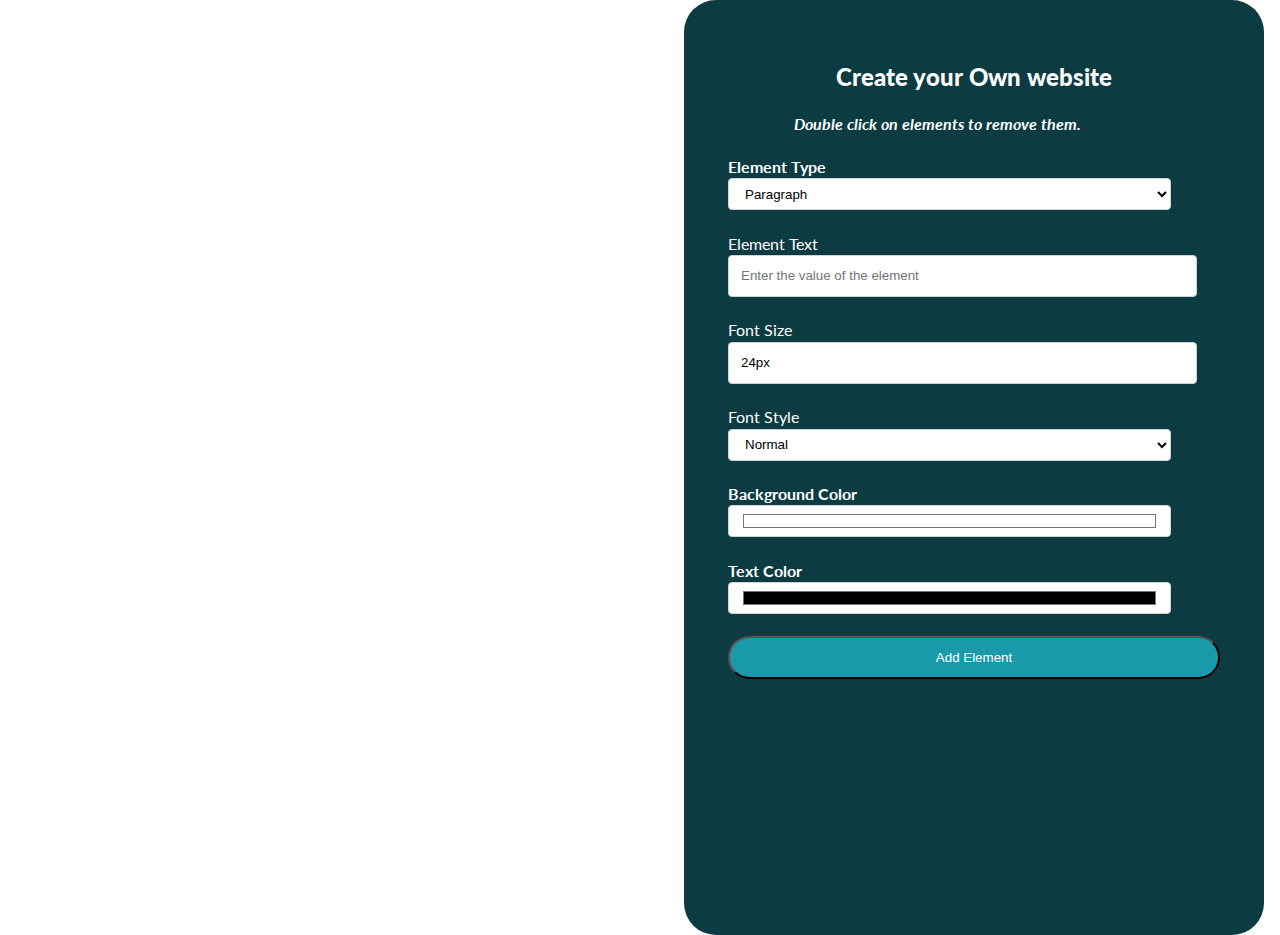
==== index.html @ d0214853 "ui+ obtain css" ====
<!DOCTYPE html>
<html>

<head>
	<link href="https://cdn.jsdelivr.net/npm/bootstrap@5.1.3/dist/css/bootstrap.min.css" rel="stylesheet"
		integrity="sha384-1BmE4kWBq78iYhFldvKuhfTAU6auU8tT94WrHftjDbrCEXSU1oBoqyl2QvZ6jIW3" crossorigin="anonymous">
	<title>
		Drag and Drop
	</title>
	<link href="index.css" rel="stylesheet">
</head>

<body>
	
<div style="display: flex; flex-direction: row-reverse;">
	<form id="form" action=# enctype="multipart/form-data"> 
		<h2 id="title">Create your Own website</h2> 
		  <p id="description" class="description"><i>Double click on elements to remove them.</i></p>
		<div class="input-headings">
		  <label for="type" id="role"><b> Element Type </b></label>
	  <select id="elementType" onchange="imageUpload()" class="form-inputs">
		<option value="p">Paragraph</option>
				  <option value="h1">H1</option>
				  <option value="h2">H2</option>
				  <option value="h3">H3</option>
				  <option value="h4">H4</option>
				  <option value="h5">H5</option>
				  <option value="h6">H6</option>
				  <option value="button">Button</option>
				  <option value="ol">Ordered List</option>
				  <option value="ul">Unordered List</option>
				  <option value="span">Span</option>
				  <option value="img">Image</option>
				  <option value="card">Cards</option>
				  <option value="textarea">Text Area</option>
				  <option value="navbar">Nav Bar</option>
				  <option value="footer">Footer</option>
		</select> 
	  <br>
	  <div id="basicTags">
		<label for="value" id="name-label"> Element Text</label>
		<input id="value" type="text" placeholder="Enter the value of the element" required class="form-inputs"> </input>
	  <br>
	  <label for="fontsize">Font Size</label>
		  <input id="fontsize" type="fontsize" value="24px" required class="form-inputs"></input>
	  <br>
	  <label for="fontstyle">Font Style</label>
	  <select type="fontStyle" id="fontStyle" class="form-inputs">
					<option value="normal">Normal</option>
					<option value="italic">Italic</option>
					<option value="bold">Bold</option>
					<option value="oblique">Oblique</option>
	  </select><br>                           
	  <label for="color"><b>Background Color</b></label>
	  <input id="Bgcolor" type="color" value="#FFFFFF" class="form-inputs">
	  <br>
	  <label for="color"><b>Text Color</b></label>
	  <input id="color" type="color" value="#000000" class="form-inputs"><br>
	</div>
		  <div id="imageupload">
		<label for="image"> Image Height</label>
		<input id="height" type="number" required class="form-inputs"> </input><br>
		  <label for="image"> Image Width</label>
		<input id="width" type="number" required class="form-inputs"> </input><br>
		<label for="image"> Image Upload</label>
		<input id="image" type="file" accept="image/*" required class="form-inputs" onchange="loadimage(event)"> </input>
	    <br>
	  </div>
	   <div id="cardupload">
		<label for="card">Title</label>
		<input id="cardtitle" type="text" required class="form-inputs"> </input><br>
		  <label for="card">Content</label>
		<input id="content" type="text" required class="form-inputs"> </input><br>
		<label for="card"> Image Upload</label>
		<input id="cardimage" type="file" accept="image/*" required class="form-inputs" onchange="loadCard(event)"> </input>
	  <br>
	  </div>
	  <div id="navbarupload">
		<label for="navbarelementno">Company Name</label>
		<input id="navbarelement1" type="text" required class="form-inputs"> </input><br>
		  <label for="navbarelementno">Page Ref:</label>
		<input id="navbarelement2" type="text" required class="form-inputs"> </input><br>
	  <label for="navbarelementno">Page Ref:</label>
		<input id="navbarelement3" type="text" required class="form-inputs"> </input><br>
	  <label for="navbarelementno">Page Ref:</label>
		<input id="navbarelement4" type="text" onchange="loadNavBar()" required class="form-inputs"> </input><br>
	  <br>
	  </div>
	  <div id="footerupload">
		<label for="footerText">Company Name</label>
		<input id="footerText" type="text" onchange="loadFooter()" required class="form-inputs"> </input><br>
	  </div>
	  <input id="submit" type="submit" value="Add Element" class="submit-button" onClick="addItem()">
		  </div>
	  </form>
		<br>
		<br>
		<ol id="userbody" style="text-align: center;">
		</ol>
</body>
<script src="index.js"></script>
<script src="https://cdn.jsdelivr.net/npm/bootstrap@5.1.3/dist/js/bootstrap.bundle.min.js"
	integrity="sha384-ka7Sk0Gln4gmtz2MlQnikT1wXgYsOg+OMhuP+IlRH9sENBO0LRn5q+8nbTov4+1p"
	crossorigin="anonymous"></script>

</html>
---- index.css ----
@import url('https://fonts.googleapis.com/css2?family=Lato:wght@300&display=swap');


body{
  font-family: 'Lato';
  line-height: 1.4;
  background-color: #FFFFFF;
  color: rgb(0, 0, 0);
  margin: auto;
}
Form{
  color: white;
  background: rgb(12, 60, 66);
  padding: 2.5rem;
  border-radius: 2rem;
  min-width: 500px;
  max-width: 500px;
  margin-right:1rem;
  margin-top: auto;
  margin-bottom: auto;
  height:95vh;
}

.submit-button{
  width: 100%;
  padding: 0.75rem;
  background: rgb(26, 153, 170);
  color: white;
  border-radius: 210px;
  cursor: pointer;
}
.submit-button:hover{
  background: rgb(14, 98, 81)
}
.input-headings{
  margin: 0 auto 1.25rem auto;
  padding: 0.25rem;
}

.form-inputs{
  display: block;
  width: 90%;
  height: 2rem;
  padding: 0.25rem 0.75rem;
  background-color: #fff;
  border: 1px solid #ced4da;
  border-radius: 0.25rem;
    
}
.textarea{
  border: 1px solid #ced4da;
  padding: .50rem .50rem;
  font-family: 'Lato';
  font-weight: 900;
}

.description{
  font-weight: bolder;
  color: #ffffff;
  margin-left: 70px 
}
#title{
  font-weight: 900;
  text-align: center;
  color: white;
}

#userbody{
  width: calc(100vw-600px);
  height: 100vh;
  overflow: hidden;
}

.Title {
  min-width: 500px;
  max-width: 500px;
  color: white;
  background-color: black;
  text-align: center;
  margin: 0px;
  padding-bottom: 20px;
  font-weight: bold;
}
#mydivheader {
  padding: 10px;
  cursor: move;
  z-index: 10;
  background-color: #2196f3;
  color: #fff;
}
.styleType {
  position: absolute;
  z-index: 9;
  text-align: center;
  cursor: move;
}

.styleHeader {
  padding: 10px;
  cursor: move;
  z-index: 10;
  background-color: #2196f3;
  color: #fff;
}


.btn{
    font-size: 25px;
}
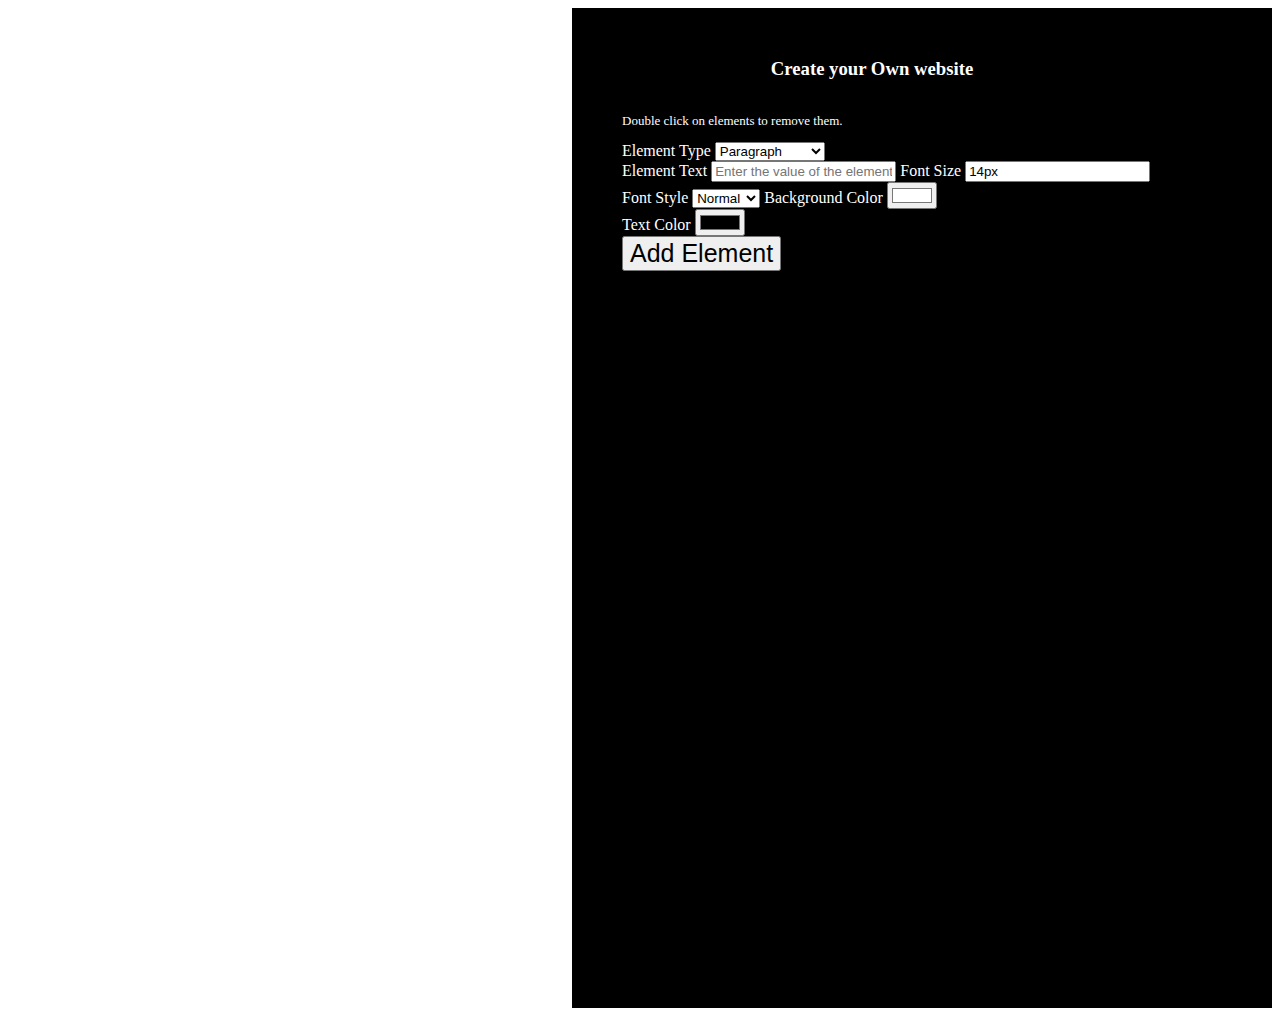
==== commit e41ab7fd: "fix : card delete" ====
--- a/index.html
+++ b/index.html
@@ -13,90 +13,94 @@
 <body>
 	
 <div style="display: flex; flex-direction: row-reverse;">
-	<form id="form" action=# enctype="multipart/form-data"> 
-		<h2 id="title">Create your Own website</h2> 
-		  <p id="description" class="description"><i>Double click on elements to remove them.</i></p>
-		<div class="input-headings">
-		  <label for="type" id="role"><b> Element Type </b></label>
-	  <select id="elementType" onchange="imageUpload()" class="form-inputs">
-		<option value="p">Paragraph</option>
-				  <option value="h1">H1</option>
-				  <option value="h2">H2</option>
-				  <option value="h3">H3</option>
-				  <option value="h4">H4</option>
-				  <option value="h5">H5</option>
-				  <option value="h6">H6</option>
-				  <option value="button">Button</option>
-				  <option value="ol">Ordered List</option>
-				  <option value="ul">Unordered List</option>
-				  <option value="span">Span</option>
-				  <option value="img">Image</option>
-				  <option value="card">Cards</option>
-				  <option value="textarea">Text Area</option>
-				  <option value="navbar">Nav Bar</option>
-				  <option value="footer">Footer</option>
-		</select> 
-	  <br>
-	  <div id="basicTags">
-		<label for="value" id="name-label"> Element Text</label>
-		<input id="value" type="text" placeholder="Enter the value of the element" required class="form-inputs"> </input>
-	  <br>
-	  <label for="fontsize">Font Size</label>
-		  <input id="fontsize" type="fontsize" value="24px" required class="form-inputs"></input>
-	  <br>
-	  <label for="fontstyle">Font Style</label>
-	  <select type="fontStyle" id="fontStyle" class="form-inputs">
-					<option value="normal">Normal</option>
-					<option value="italic">Italic</option>
-					<option value="bold">Bold</option>
-					<option value="oblique">Oblique</option>
-	  </select><br>                           
-	  <label for="color"><b>Background Color</b></label>
-	  <input id="Bgcolor" type="color" value="#FFFFFF" class="form-inputs">
-	  <br>
-	  <label for="color"><b>Text Color</b></label>
-	  <input id="color" type="color" value="#000000" class="form-inputs"><br>
-	</div>
-		  <div id="imageupload">
-		<label for="image"> Image Height</label>
-		<input id="height" type="number" required class="form-inputs"> </input><br>
-		  <label for="image"> Image Width</label>
-		<input id="width" type="number" required class="form-inputs"> </input><br>
-		<label for="image"> Image Upload</label>
-		<input id="image" type="file" accept="image/*" required class="form-inputs" onchange="loadimage(event)"> </input>
-	    <br>
-	  </div>
-	   <div id="cardupload">
-		<label for="card">Title</label>
-		<input id="cardtitle" type="text" required class="form-inputs"> </input><br>
-		  <label for="card">Content</label>
-		<input id="content" type="text" required class="form-inputs"> </input><br>
-		<label for="card"> Image Upload</label>
-		<input id="cardimage" type="file" accept="image/*" required class="form-inputs" onchange="loadCard(event)"> </input>
-	  <br>
-	  </div>
-	  <div id="navbarupload">
-		<label for="navbarelementno">Company Name</label>
-		<input id="navbarelement1" type="text" required class="form-inputs"> </input><br>
-		  <label for="navbarelementno">Page Ref:</label>
-		<input id="navbarelement2" type="text" required class="form-inputs"> </input><br>
-	  <label for="navbarelementno">Page Ref:</label>
-		<input id="navbarelement3" type="text" required class="form-inputs"> </input><br>
-	  <label for="navbarelementno">Page Ref:</label>
-		<input id="navbarelement4" type="text" onchange="loadNavBar()" required class="form-inputs"> </input><br>
-	  <br>
-	  </div>
-	  <div id="footerupload">
-		<label for="footerText">Company Name</label>
-		<input id="footerText" type="text" onchange="loadFooter()" required class="form-inputs"> </input><br>
-	  </div>
-	  <input id="submit" type="submit" value="Add Element" class="submit-button" onClick="addItem()">
-		  </div>
-	  </form>
+	<form id="form" action=# enctype="multipart/form-data" style="background-color: black; color: white; padding: 50px;">
+		<h3 class="Title">Create your Own website</h3>
+		<p style="text-align: left; font-size: small;">Double click on elements to remove them.</p>
+		<div class="mb-3">
+		  <label for="type" class="form-label">Element Type</label>
+		  <select id="elementType" onchange="imageUpload()">
+			<option value="p">Paragraph</option>
+			<option value="h1">H1</option>
+			<option value="h2">H2</option>
+			<option value="h3">H3</option>
+			<option value="h4">H4</option>
+			<option value="h5">H5</option>
+			<option value="h6">H6</option>
+			<option value="button">Button</option>
+			<option value="ol">Ordered List</option>
+			<option value="ul">Unordered List</option>
+			<option value="span">Span</option>
+			<option value="img">Image</option>
+			<option value="card">Cards</option>
+			<option value="textarea">Text Area</option>
+			<option value="navbar">Nav Bar</option>
+			<option value="footer">Footer</option>
+		</select>
+		</div>
+		<div class="mb-3" id="basicTags">
+		  <label for="value" class="form-label">Element Text</label>
+		  <input type="text" id="value" class="form-control" placeholder="Enter the value of the element" />
+		  <label for="fontsize">Font Size</label>
+		  <input type="fontsize" id="fontsize" value="14px"><br>
+		  <label for="fontStyle">Font Style</label>
+		  <select type="fontStyle" id="fontStyle">
+			  <option value="normal">Normal</option>
+			  <option value="italic">Italic</option>
+			  <option value="bold">Bold</option>
+			  <option value="oblique">Oblique</option>
+		  </select>
+		  <label for="color">Background Color</label>
+		  <input type="color" id="Bgcolor" value="#FFFFFF"><br>
+		  <label for="color">Text Color</label>
+		  <input type="color" id="color" value="#000000"><br>
+		</div>
+
+			<div class="mb-3 form-check" id="imageupload">
+				<label for="image">Image Height</label>
+				<input type="number" class="mb-3" id="height"> <br>
+				<label for="image">Image Width</label>
+				<input type="number" class="mb-3" id="width"> <br>
+				<label for="image">Image Upload</label>
+				<div class="input-group mb-3">
+					<input type="file" class="form-control mb-3" id="image" accept="image/*"
+						onchange="loadimage(event)">
+				</div>
+			</div>
+
+			<div class="mb-3 form-check" id="cardupload">
+				<label for="card">Title</label>
+				<input type="text" class="mb-3" id="title"> <br>
+				<label for="card">Content</label>
+				<input type="text" class="mb-3" id="content"> <br>
+				<label for="card">Image Upload</label>
+				<div class="input-group mb-3">
+					<input type="file" class="form-control mb-3" id="cardimage" accept="image/*"
+						onchange="loadCard(event)">
+				</div>
+			</div>
+
+			<div class="mb-3 form-check" id="navbarupload">
+				<label for="navbarelementno">Company Name: </label>
+				<input type="text" class="mb-3" id="navbarelement1"> <br>
+				<label for="navbarelementno">Page Ref: </label>
+				<input type="text" class="mb-3" id="navbarelement2"> <br>
+				<label for="navbarelementno">Page Ref: </label>
+				<input type="text" class="mb-3" id="navbarelement3"> <br>
+				<label for="navbarelementno">Page Ref: </label>
+				<input type="text" class="mb-3" id="navbarelement4" onchange="loadNavBar()"> <br>
+			</div>
+
+			<div class="mb-3 form-check" id="footerupload">
+				<label for="footerText">Company Name: </label>
+				<input type="text" class="mb-3" id="footerText" onchange="loadFooter()"> <br>
+			</div>
+			<button type="submit" onClick="addItem()" class="btn btn-primary">Add Element</button>
+		</form>
 		<br>
 		<br>
 		<ol id="userbody" style="text-align: center;">
 		</ol>
+</div>
 </body>
 <script src="index.js"></script>
 <script src="https://cdn.jsdelivr.net/npm/bootstrap@5.1.3/dist/js/bootstrap.bundle.min.js"
--- a/index.css
+++ b/index.css
@@ -1,76 +1,17 @@
-@import url('https://fonts.googleapis.com/css2?family=Lato:wght@300&display=swap');
-
-
-body{
-  font-family: 'Lato';
-  line-height: 1.4;
-  background-color: #FFFFFF;
-  color: rgb(0, 0, 0);
-  margin: auto;
+#form {
+  min-width: 600px;
+  max-width: 600px;
+  height: 100vh;
+  margin: 0px;
+  background-color: black; 
+  color: white;
+  padding: 40px;
 }
-Form{
-  color: white;
-  background: rgb(12, 60, 66);
-  padding: 2.5rem;
-  border-radius: 2rem;
-  min-width: 500px;
-  max-width: 500px;
-  margin-right:1rem;
-  margin-top: auto;
-  margin-bottom: auto;
-  height:95vh;
+#userbody{
+  width: calc(100vw - 600px);
+  height: 100vh;
+  overflow: hidden visible;
 }
-
-.submit-button{
-  width: 100%;
-  padding: 0.75rem;
-  background: rgb(26, 153, 170);
-  color: white;
-  border-radius: 210px;
-  cursor: pointer;
-}
-.submit-button:hover{
-  background: rgb(14, 98, 81)
-}
-.input-headings{
-  margin: 0 auto 1.25rem auto;
-  padding: 0.25rem;
-}
-
-.form-inputs{
-  display: block;
-  width: 90%;
-  height: 2rem;
-  padding: 0.25rem 0.75rem;
-  background-color: #fff;
-  border: 1px solid #ced4da;
-  border-radius: 0.25rem;
-    
-}
-.textarea{
-  border: 1px solid #ced4da;
-  padding: .50rem .50rem;
-  font-family: 'Lato';
-  font-weight: 900;
-}
-
-.description{
-  font-weight: bolder;
-  color: #ffffff;
-  margin-left: 70px 
-}
-#title{
-  font-weight: 900;
-  text-align: center;
-  color: white;
-}
-
-#userbody{
-  width: calc(100vw-600px);
-  height: 100vh;
-  overflow: hidden;
-}
-
 .Title {
   min-width: 500px;
   max-width: 500px;
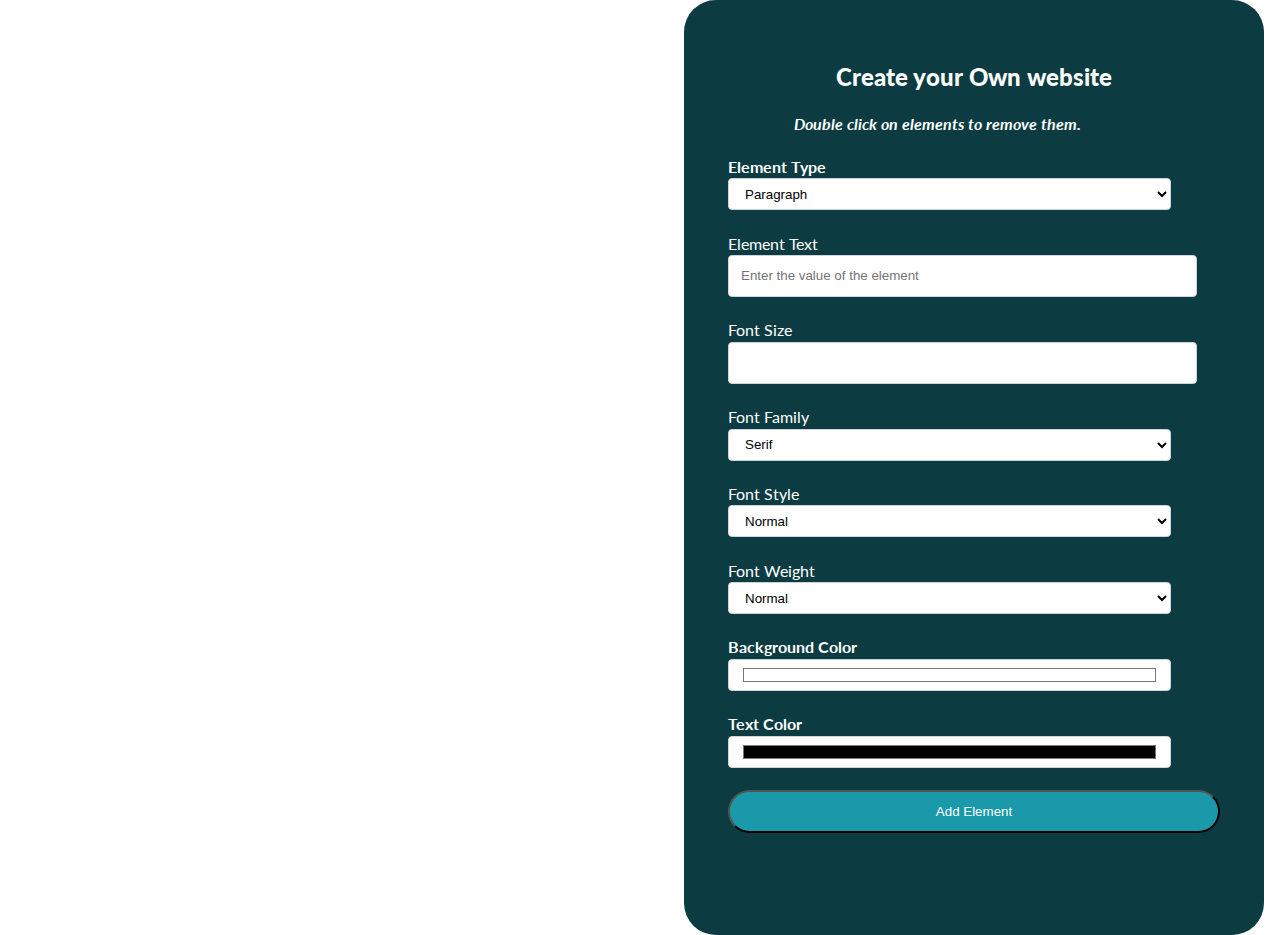
==== commit 285f43b7: "font features + css" ====
--- a/index.html
+++ b/index.html
@@ -13,98 +13,108 @@
 <body>
 	
 <div style="display: flex; flex-direction: row-reverse;">
-	<form id="form" action=# enctype="multipart/form-data" style="background-color: black; color: white; padding: 50px;">
-		<h3 class="Title">Create your Own website</h3>
-		<p style="text-align: left; font-size: small;">Double click on elements to remove them.</p>
-		<div class="mb-3">
-		  <label for="type" class="form-label">Element Type</label>
-		  <select id="elementType" onchange="imageUpload()">
-			<option value="p">Paragraph</option>
-			<option value="h1">H1</option>
-			<option value="h2">H2</option>
-			<option value="h3">H3</option>
-			<option value="h4">H4</option>
-			<option value="h5">H5</option>
-			<option value="h6">H6</option>
-			<option value="button">Button</option>
-			<option value="ol">Ordered List</option>
-			<option value="ul">Unordered List</option>
-			<option value="span">Span</option>
-			<option value="img">Image</option>
-			<option value="card">Cards</option>
-			<option value="textarea">Text Area</option>
-			<option value="navbar">Nav Bar</option>
-			<option value="footer">Footer</option>
-		</select>
-		</div>
-		<div class="mb-3" id="basicTags">
-		  <label for="value" class="form-label">Element Text</label>
-		  <input type="text" id="value" class="form-control" placeholder="Enter the value of the element" />
-		  <label for="fontsize">Font Size</label>
-		  <input type="fontsize" id="fontsize" value="14px"><br>
-		  <label for="fontStyle">Font Style</label>
-		  <select type="fontStyle" id="fontStyle">
-			  <option value="normal">Normal</option>
-			  <option value="italic">Italic</option>
-			  <option value="bold">Bold</option>
-			  <option value="oblique">Oblique</option>
-		  </select>
-		  <label for="color">Background Color</label>
-		  <input type="color" id="Bgcolor" value="#FFFFFF"><br>
-		  <label for="color">Text Color</label>
-		  <input type="color" id="color" value="#000000"><br>
-		</div>
-
-			<div class="mb-3 form-check" id="imageupload">
-				<label for="image">Image Height</label>
-				<input type="number" class="mb-3" id="height"> <br>
-				<label for="image">Image Width</label>
-				<input type="number" class="mb-3" id="width"> <br>
-				<label for="image">Image Upload</label>
-				<div class="input-group mb-3">
-					<input type="file" class="form-control mb-3" id="image" accept="image/*"
-						onchange="loadimage(event)">
-				</div>
-			</div>
-
-			<div class="mb-3 form-check" id="cardupload">
-				<label for="card">Title</label>
-				<input type="text" class="mb-3" id="title"> <br>
-				<label for="card">Content</label>
-				<input type="text" class="mb-3" id="content"> <br>
-				<label for="card">Image Upload</label>
-				<div class="input-group mb-3">
-					<input type="file" class="form-control mb-3" id="cardimage" accept="image/*"
-						onchange="loadCard(event)">
-				</div>
-			</div>
-
-			<div class="mb-3 form-check" id="navbarupload">
-				<label for="navbarelementno">Company Name: </label>
-				<input type="text" class="mb-3" id="navbarelement1"> <br>
-				<label for="navbarelementno">Page Ref: </label>
-				<input type="text" class="mb-3" id="navbarelement2"> <br>
-				<label for="navbarelementno">Page Ref: </label>
-				<input type="text" class="mb-3" id="navbarelement3"> <br>
-				<label for="navbarelementno">Page Ref: </label>
-				<input type="text" class="mb-3" id="navbarelement4" onchange="loadNavBar()"> <br>
-			</div>
-
-			<div class="mb-3 form-check" id="footerupload">
-				<label for="footerText">Company Name: </label>
-				<input type="text" class="mb-3" id="footerText" onchange="loadFooter()"> <br>
-			</div>
-			<button type="submit" onClick="addItem()" class="btn btn-primary">Add Element</button>
-		</form>
+	<form id="form" action=# enctype="multipart/form-data"> 
+		<h2 id="title">Create your Own website</h2> 
+		  <p id="description" class="description"><i>Double click on elements to remove them.</i></p>
+		<div class="input-headings">
+		  <label for="type" id="role"><b> Element Type </b></label>
+	  <select id="elementType" onchange="imageUpload()" class="form-inputs">
+		<option value="p">Paragraph</option>
+				  <option value="h1">H1</option>
+				  <option value="h2">H2</option>
+				  <option value="h3">H3</option>
+				  <option value="h4">H4</option>
+				  <option value="h5">H5</option>
+				  <option value="h6">H6</option>
+				  <option value="button">Button</option>
+				  <option value="ol">Ordered List</option>
+				  <option value="ul">Unordered List</option>
+				  <option value="span">Span</option>
+				  <option value="img">Image</option>
+				  <option value="card">Cards</option>
+				  <option value="textarea">Text Area</option>
+				  <option value="navbar">Nav Bar</option>
+				  <option value="footer">Footer</option>
+		</select> 
+	  <br>
+	  <div id="basicTags">
+		<label for="value" id="name-label"> Element Text</label>
+		<input id="value" type="text" placeholder="Enter the value of the element" class="form-inputs"> </input>
+	  <br>
+	  <label for="fontsize">Font Size</label>
+		  <input id="fontsize" type="fontsize" class="form-inputs"></input>
+	  <br>
+	  <label for="fontfamily">Font Family</label>
+	  <select type="fontFamily" id="fontFamily" class="form-inputs">
+					<option value="serif">Serif</option>
+					<option value="sans-serif">Sans-Serif</option>
+					<option value="monospace">Monospace</option>
+					<option value="curvy">Curvy</option>
+					<option value="fantasy">Fantasy</option>
+	  </select><br>    
+	  <label for="fontstyle">Font Style</label>
+	  <select type="fontStyle" id="fontStyle" class="form-inputs">
+					<option value="normal">Normal</option>
+					<option value="italic">Italic</option>
+					<option value="oblique">Oblique</option>
+	  </select><br>    
+	  <label for="fontweight">Font Weight</label>
+	  <select type="fontWeight" id="fontWeight" class="form-inputs">
+					<option value="normal">Normal</option>
+					<option value="bold">Bold</option>
+					<option value="lighter">Lighter</option>
+					<option value="bolder">Bolder</option>
+	  </select><br>                         
+	  <label for="color"><b>Background Color</b></label>
+	  <input id="Bgcolor" type="color" value="#FFFFFF" class="form-inputs">
+	  <br>
+	  <label for="color"><b>Text Color</b></label>
+	  <input id="color" type="color" value="#000000" class="form-inputs"><br>
+	</div>
+		  <div id="imageupload">
+		<label for="image"> Image Height</label>
+		<input id="height" type="number" class="form-inputs"> </input><br>
+		  <label for="image"> Image Width</label>
+		<input id="width" type="number" class="form-inputs"> </input><br>
+		<label for="image"> Image Upload</label>
+		<input id="image" type="file" accept="image/*" class="form-inputs" onchange="loadimage(event)"> </input>
+	    <br>
+	  </div>
+	   <div id="cardupload">
+		<label for="card">Title</label>
+		<input id="cardtitle" type="text" class="form-inputs"> </input><br>
+		  <label for="card">Content</label>
+		<input id="content" type="text" class="form-inputs"> </input><br>
+		<label for="card"> Image Upload</label>
+		<input id="cardimage" type="file" accept="image/*" class="form-inputs" onchange="loadCard(event)"> </input>
+	  <br>
+	  </div>
+	  <div id="navbarupload">
+		<label for="navbarelementno">Company Name</label>
+		<input id="navbarelement1" type="text" class="form-inputs"> </input><br>
+		  <label for="navbarelementno">Page Ref:</label>
+		<input id="navbarelement2" type="text" class="form-inputs"> </input><br>
+	  <label for="navbarelementno">Page Ref:</label>
+		<input id="navbarelement3" type="text" class="form-inputs"> </input><br>
+	  <label for="navbarelementno">Page Ref:</label>
+		<input id="navbarelement4" type="text" onchange="loadNavBar()" class="form-inputs"> </input><br>
+	  <br>
+	  </div>
+	  <div id="footerupload">
+		<label for="footerText">Company Name</label>
+		<input id="footerText" type="text" onchange="loadFooter()" class="form-inputs"> </input><br>
+	  </div>
+	  <input id="submit" type="submit" value="Add Element" class="submit-button" onClick="addItem()">
+		  </div>
+	  </form>
 		<br>
 		<br>
 		<ol id="userbody" style="text-align: center;">
 		</ol>
-</div>
 </body>
+<script src="//ajax.googleapis.com/ajax/libs/jquery/1.11.0/jquery.min.js"></script>
 <script src="index.js"></script>
 <script src="https://cdn.jsdelivr.net/npm/bootstrap@5.1.3/dist/js/bootstrap.bundle.min.js"
 	integrity="sha384-ka7Sk0Gln4gmtz2MlQnikT1wXgYsOg+OMhuP+IlRH9sENBO0LRn5q+8nbTov4+1p"
 	crossorigin="anonymous"></script>
-
 </html>--- a/index.css
+++ b/index.css
@@ -1,17 +1,77 @@
-#form {
-  min-width: 600px;
-  max-width: 600px;
+@import url('https://fonts.googleapis.com/css2?family=Lato:wght@300&display=swap');
+
+
+body{
+  font-family: 'Lato';
+  line-height: 1.4;
+  background-color: #FFFFFF;
+  color: rgb(0, 0, 0);
+  margin: auto;
+}
+Form{
+  color: white;
+  background: rgb(12, 60, 66);
+  padding: 2.5rem;
+  border-radius: 2rem;
+  min-width: 500px;
+  max-width: 500px;
+  margin-right:1rem;
+  margin-top: auto;
+  margin-bottom: auto;
+  min-height:95vh;
+  max-height: fit-content;
+}
+
+.submit-button{
+  width: 100%;
+  padding: 0.75rem;
+  background: rgb(26, 153, 170);
+  color: white;
+  border-radius: 210px;
+  cursor: pointer;
+}
+.submit-button:hover{
+  background: rgb(14, 98, 81)
+}
+.input-headings{
+  margin: 0 auto 1.25rem auto;
+  padding: 0.25rem;
+}
+
+.form-inputs{
+  display: block;
+  width: 90%;
+  height: 2rem;
+  padding: 0.25rem 0.75rem;
+  background-color: #fff;
+  border: 1px solid #ced4da;
+  border-radius: 0.25rem;
+    
+}
+.textarea{
+  border: 1px solid #ced4da;
+  padding: .50rem .50rem;
+  font-family: 'Lato';
+  font-weight: 900;
+}
+
+.description{
+  font-weight: bolder;
+  color: #ffffff;
+  margin-left: 70px 
+}
+#title{
+  font-weight: 900;
+  text-align: center;
+  color: white;
+}
+
+#userbody{
+  width: calc(100vw-600px);
   height: 100vh;
-  margin: 0px;
-  background-color: black; 
-  color: white;
-  padding: 40px;
+  overflow: hidden;
 }
-#userbody{
-  width: calc(100vw - 600px);
-  height: 100vh;
-  overflow: hidden visible;
-}
+
 .Title {
   min-width: 500px;
   max-width: 500px;
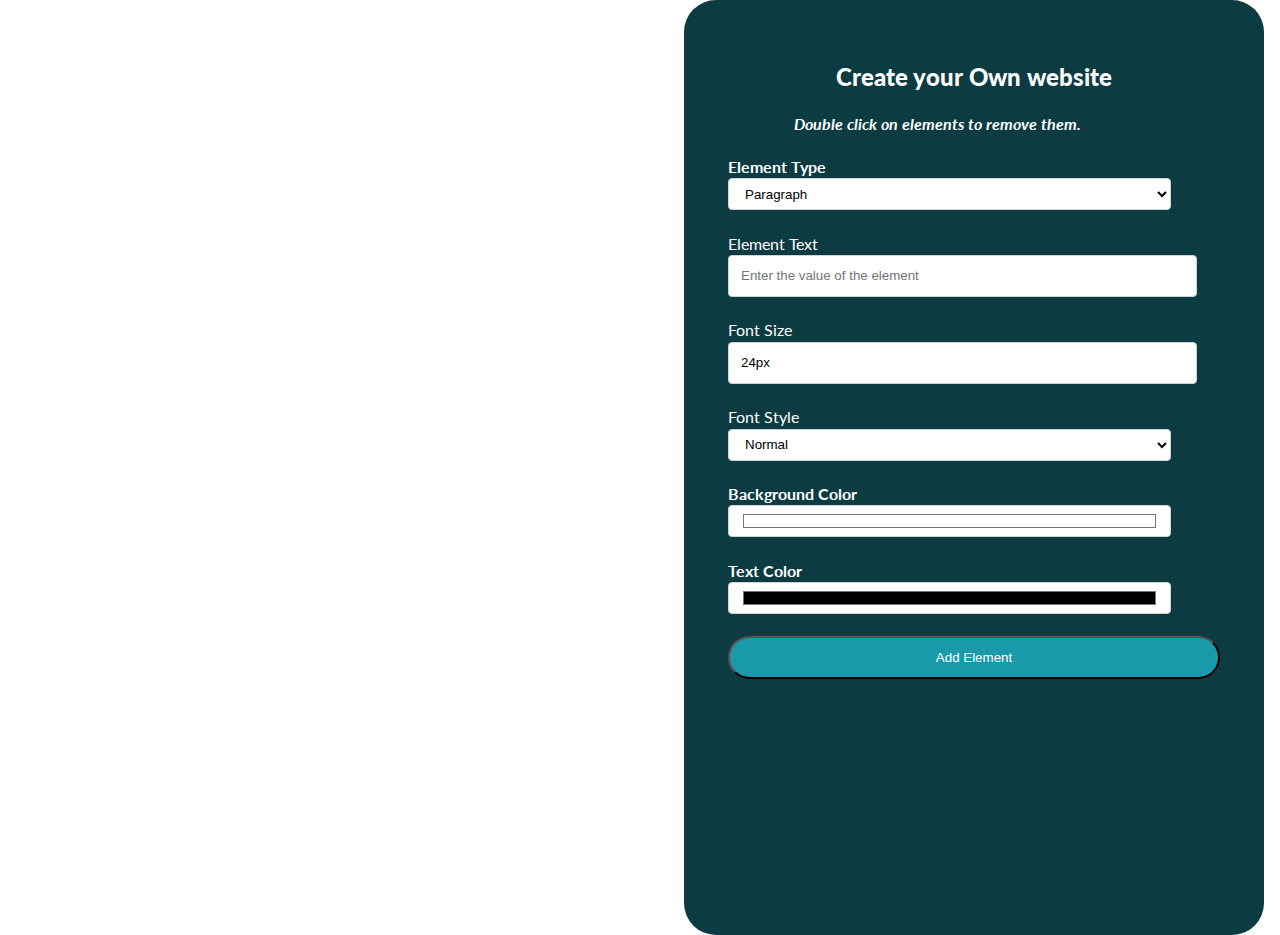
==== commit ef9b2bdc: "feat:seleted element gets highlighted feat:annimations" ====
--- a/index.html
+++ b/index.html
@@ -11,110 +11,103 @@
 </head>
 
 <body>
-	
-<div style="display: flex; flex-direction: row-reverse;">
-	<form id="form" action=# enctype="multipart/form-data"> 
-		<h2 id="title">Create your Own website</h2> 
-		  <p id="description" class="description"><i>Double click on elements to remove them.</i></p>
-		<div class="input-headings">
-		  <label for="type" id="role"><b> Element Type </b></label>
-	  <select id="elementType" onchange="imageUpload()" class="form-inputs">
-		<option value="p">Paragraph</option>
-				  <option value="h1">H1</option>
-				  <option value="h2">H2</option>
-				  <option value="h3">H3</option>
-				  <option value="h4">H4</option>
-				  <option value="h5">H5</option>
-				  <option value="h6">H6</option>
-				  <option value="button">Button</option>
-				  <option value="ol">Ordered List</option>
-				  <option value="ul">Unordered List</option>
-				  <option value="span">Span</option>
-				  <option value="img">Image</option>
-				  <option value="card">Cards</option>
-				  <option value="textarea">Text Area</option>
-				  <option value="navbar">Nav Bar</option>
-				  <option value="footer">Footer</option>
-		</select> 
-	  <br>
-	  <div id="basicTags">
-		<label for="value" id="name-label"> Element Text</label>
-		<input id="value" type="text" placeholder="Enter the value of the element" class="form-inputs"> </input>
-	  <br>
-	  <label for="fontsize">Font Size</label>
-		  <input id="fontsize" type="fontsize" class="form-inputs"></input>
-	  <br>
-	  <label for="fontfamily">Font Family</label>
-	  <select type="fontFamily" id="fontFamily" class="form-inputs">
-					<option value="serif">Serif</option>
-					<option value="sans-serif">Sans-Serif</option>
-					<option value="monospace">Monospace</option>
-					<option value="curvy">Curvy</option>
-					<option value="fantasy">Fantasy</option>
-	  </select><br>    
-	  <label for="fontstyle">Font Style</label>
-	  <select type="fontStyle" id="fontStyle" class="form-inputs">
-					<option value="normal">Normal</option>
-					<option value="italic">Italic</option>
-					<option value="oblique">Oblique</option>
-	  </select><br>    
-	  <label for="fontweight">Font Weight</label>
-	  <select type="fontWeight" id="fontWeight" class="form-inputs">
-					<option value="normal">Normal</option>
-					<option value="bold">Bold</option>
-					<option value="lighter">Lighter</option>
-					<option value="bolder">Bolder</option>
-	  </select><br>                         
-	  <label for="color"><b>Background Color</b></label>
-	  <input id="Bgcolor" type="color" value="#FFFFFF" class="form-inputs">
-	  <br>
-	  <label for="color"><b>Text Color</b></label>
-	  <input id="color" type="color" value="#000000" class="form-inputs"><br>
-	</div>
-		  <div id="imageupload">
-		<label for="image"> Image Height</label>
-		<input id="height" type="number" class="form-inputs"> </input><br>
-		  <label for="image"> Image Width</label>
-		<input id="width" type="number" class="form-inputs"> </input><br>
-		<label for="image"> Image Upload</label>
-		<input id="image" type="file" accept="image/*" class="form-inputs" onchange="loadimage(event)"> </input>
-	    <br>
-	  </div>
-	   <div id="cardupload">
-		<label for="card">Title</label>
-		<input id="cardtitle" type="text" class="form-inputs"> </input><br>
-		  <label for="card">Content</label>
-		<input id="content" type="text" class="form-inputs"> </input><br>
-		<label for="card"> Image Upload</label>
-		<input id="cardimage" type="file" accept="image/*" class="form-inputs" onchange="loadCard(event)"> </input>
-	  <br>
-	  </div>
-	  <div id="navbarupload">
-		<label for="navbarelementno">Company Name</label>
-		<input id="navbarelement1" type="text" class="form-inputs"> </input><br>
-		  <label for="navbarelementno">Page Ref:</label>
-		<input id="navbarelement2" type="text" class="form-inputs"> </input><br>
-	  <label for="navbarelementno">Page Ref:</label>
-		<input id="navbarelement3" type="text" class="form-inputs"> </input><br>
-	  <label for="navbarelementno">Page Ref:</label>
-		<input id="navbarelement4" type="text" onchange="loadNavBar()" class="form-inputs"> </input><br>
-	  <br>
-	  </div>
-	  <div id="footerupload">
-		<label for="footerText">Company Name</label>
-		<input id="footerText" type="text" onchange="loadFooter()" class="form-inputs"> </input><br>
-	  </div>
-	  <input id="submit" type="submit" value="Add Element" class="submit-button" onClick="addItem()">
-		  </div>
-	  </form>
+
+	<div style="display: flex; flex-direction: row-reverse;">
+		<form id="form" action=# enctype="multipart/form-data">
+			<h2 id="title">Create your Own website</h2>
+			<p id="description" class="description"><i>Double click on elements to remove them.</i></p>
+			<div class="input-headings">
+				<label for="type" id="role"><b> Element Type </b></label>
+				<select id="elementType" onchange="imageUpload()" class="form-inputs">
+					<option value="p">Paragraph</option>
+					<option value="h1">H1</option>
+					<option value="h2">H2</option>
+					<option value="h3">H3</option>
+					<option value="h4">H4</option>
+					<option value="h5">H5</option>
+					<option value="h6">H6</option>
+					<option value="button">Button</option>
+					<option value="ol">Ordered List</option>
+					<option value="ul">Unordered List</option>
+					<option value="span">Span</option>
+					<option value="img">Image</option>
+					<option value="card">Cards</option>
+					<option value="textarea">Text Area</option>
+					<option value="navbar">Nav Bar</option>
+					<option value="footer">Footer</option>
+				</select>
+				<br>
+				<div id="basicTags">
+					<label for="value" id="name-label"> Element Text</label>
+					<input id="value" type="text" placeholder="Enter the value of the element" required
+						class="form-inputs"> </input>
+					<br>
+					<label for="fontsize">Font Size</label>
+					<input id="fontsize" type="fontsize" value="24px" required class="form-inputs"></input>
+					<br>
+					<label for="fontstyle">Font Style</label>
+					<select type="fontStyle" id="fontStyle" class="form-inputs">
+						<option value="normal">Normal</option>
+						<option value="italic">Italic</option>
+						<option value="bold">Bold</option>
+						<option value="oblique">Oblique</option>
+					</select><br>
+					<label for="color"><b>Background Color</b></label>
+					<input id="Bgcolor" type="color" value="#FFFFFF" class="form-inputs">
+					<br>
+					<label for="color"><b>Text Color</b></label>
+					<input id="color" type="color" value="#000000" class="form-inputs"><br>
+				</div>
+				<div id="imageupload">
+					<label for="image"> Image Height</label>
+					<input id="height" type="number" required class="form-inputs"> </input><br>
+					<label for="image"> Image Width</label>
+					<input id="width" type="number" required class="form-inputs"> </input><br>
+					<label for="image"> Image Upload</label>
+					<input id="image" type="file" accept="image/*" required class="form-inputs"
+						onchange="loadimage(event)"> </input>
+					<br>
+				</div>
+				<div id="cardupload">
+					<label for="card">Title</label>
+					<input id="cardtitle" type="text" required class="form-inputs"> </input><br>
+					<label for="card">Content</label>
+					<input id="content" type="text" required class="form-inputs"> </input><br>
+					<label for="color"><b>Text Color</b></label>
+					<input id="color" type="color" value="#000000" class="form-inputs"><br>
+					<label for="card"> Image Upload</label>
+					<input id="cardimage" type="file" accept="image/*" required class="form-inputs"
+						onchange="loadCard(event)"> </input>
+					<br>
+				</div>
+				<div id="navbarupload">
+					<label for="navbarelementno">Company Name</label>
+					<input id="navbarelement1" type="text" required class="form-inputs"> </input><br>
+					<label for="navbarelementno">Page Ref:</label>
+					<input id="navbarelement2" type="text" required class="form-inputs"> </input><br>
+					<label for="navbarelementno">Page Ref:</label>
+					<input id="navbarelement3" type="text" required class="form-inputs"> </input><br>
+					<label for="navbarelementno">Page Ref:</label>
+					<input id="navbarelement4" type="text" onchange="loadNavBar()" required class="form-inputs">
+					</input><br>
+					<br>
+				</div>
+				<div id="footerupload">
+					<label for="footerText">Company Name</label>
+					<input id="footerText" type="text" onchange="loadFooter()" required class="form-inputs">
+					</input><br>
+				</div>
+				<input id="submit" type="submit" value="Add Element" class="submit-button" onClick="addItem()">
+			</div>
+		</form>
 		<br>
 		<br>
 		<ol id="userbody" style="text-align: center;">
 		</ol>
 </body>
-<script src="//ajax.googleapis.com/ajax/libs/jquery/1.11.0/jquery.min.js"></script>
 <script src="index.js"></script>
 <script src="https://cdn.jsdelivr.net/npm/bootstrap@5.1.3/dist/js/bootstrap.bundle.min.js"
 	integrity="sha384-ka7Sk0Gln4gmtz2MlQnikT1wXgYsOg+OMhuP+IlRH9sENBO0LRn5q+8nbTov4+1p"
 	crossorigin="anonymous"></script>
+
 </html>--- a/index.css
+++ b/index.css
@@ -18,8 +18,7 @@
   margin-right:1rem;
   margin-top: auto;
   margin-bottom: auto;
-  min-height:95vh;
-  max-height: fit-content;
+  height:95vh;
 }
 
 .submit-button{
@@ -105,7 +104,25 @@
 }
 
 
-.btn{
-    font-size: 25px;
+
+.btn {
+  font-size: 24px;
+  cursor: pointer;
+  box-shadow: 0 4px #999;
 }
 
+.btn:hover {background-color: #3e8e41}
+
+.btn:active {
+  background-color: #3e8e41;
+  box-shadow: 0 5px #666;
+  transform: translateY(2px);
+}
+
+.card-img-top:hover{
+  width: 17rem;
+}
+
+.nav{
+  background-color: rgb(241, 241, 241);
+}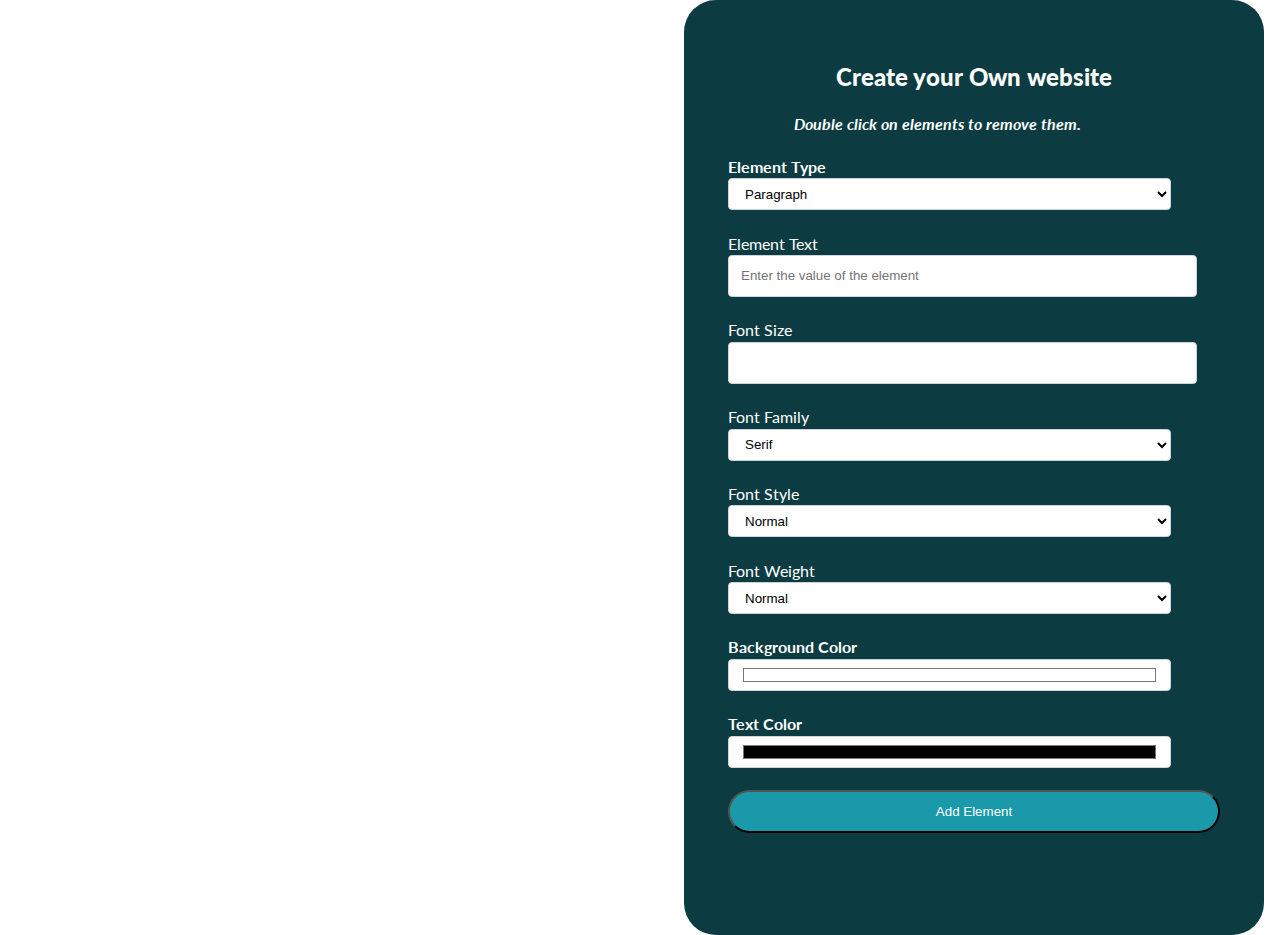
==== commit ec20d1be: "merged simmis work as well as mine" ====
--- a/index.html
+++ b/index.html
@@ -11,103 +11,110 @@
 </head>
 
 <body>
-
-	<div style="display: flex; flex-direction: row-reverse;">
-		<form id="form" action=# enctype="multipart/form-data">
-			<h2 id="title">Create your Own website</h2>
-			<p id="description" class="description"><i>Double click on elements to remove them.</i></p>
-			<div class="input-headings">
-				<label for="type" id="role"><b> Element Type </b></label>
-				<select id="elementType" onchange="imageUpload()" class="form-inputs">
-					<option value="p">Paragraph</option>
-					<option value="h1">H1</option>
-					<option value="h2">H2</option>
-					<option value="h3">H3</option>
-					<option value="h4">H4</option>
-					<option value="h5">H5</option>
-					<option value="h6">H6</option>
-					<option value="button">Button</option>
-					<option value="ol">Ordered List</option>
-					<option value="ul">Unordered List</option>
-					<option value="span">Span</option>
-					<option value="img">Image</option>
-					<option value="card">Cards</option>
-					<option value="textarea">Text Area</option>
-					<option value="navbar">Nav Bar</option>
-					<option value="footer">Footer</option>
-				</select>
-				<br>
-				<div id="basicTags">
-					<label for="value" id="name-label"> Element Text</label>
-					<input id="value" type="text" placeholder="Enter the value of the element" required
-						class="form-inputs"> </input>
-					<br>
-					<label for="fontsize">Font Size</label>
-					<input id="fontsize" type="fontsize" value="24px" required class="form-inputs"></input>
-					<br>
-					<label for="fontstyle">Font Style</label>
-					<select type="fontStyle" id="fontStyle" class="form-inputs">
-						<option value="normal">Normal</option>
-						<option value="italic">Italic</option>
-						<option value="bold">Bold</option>
-						<option value="oblique">Oblique</option>
-					</select><br>
-					<label for="color"><b>Background Color</b></label>
-					<input id="Bgcolor" type="color" value="#FFFFFF" class="form-inputs">
-					<br>
-					<label for="color"><b>Text Color</b></label>
-					<input id="color" type="color" value="#000000" class="form-inputs"><br>
-				</div>
-				<div id="imageupload">
-					<label for="image"> Image Height</label>
-					<input id="height" type="number" required class="form-inputs"> </input><br>
-					<label for="image"> Image Width</label>
-					<input id="width" type="number" required class="form-inputs"> </input><br>
-					<label for="image"> Image Upload</label>
-					<input id="image" type="file" accept="image/*" required class="form-inputs"
-						onchange="loadimage(event)"> </input>
-					<br>
-				</div>
-				<div id="cardupload">
-					<label for="card">Title</label>
-					<input id="cardtitle" type="text" required class="form-inputs"> </input><br>
-					<label for="card">Content</label>
-					<input id="content" type="text" required class="form-inputs"> </input><br>
-					<label for="color"><b>Text Color</b></label>
-					<input id="color" type="color" value="#000000" class="form-inputs"><br>
-					<label for="card"> Image Upload</label>
-					<input id="cardimage" type="file" accept="image/*" required class="form-inputs"
-						onchange="loadCard(event)"> </input>
-					<br>
-				</div>
-				<div id="navbarupload">
-					<label for="navbarelementno">Company Name</label>
-					<input id="navbarelement1" type="text" required class="form-inputs"> </input><br>
-					<label for="navbarelementno">Page Ref:</label>
-					<input id="navbarelement2" type="text" required class="form-inputs"> </input><br>
-					<label for="navbarelementno">Page Ref:</label>
-					<input id="navbarelement3" type="text" required class="form-inputs"> </input><br>
-					<label for="navbarelementno">Page Ref:</label>
-					<input id="navbarelement4" type="text" onchange="loadNavBar()" required class="form-inputs">
-					</input><br>
-					<br>
-				</div>
-				<div id="footerupload">
-					<label for="footerText">Company Name</label>
-					<input id="footerText" type="text" onchange="loadFooter()" required class="form-inputs">
-					</input><br>
-				</div>
-				<input id="submit" type="submit" value="Add Element" class="submit-button" onClick="addItem()">
-			</div>
-		</form>
+	
+<div style="display: flex; flex-direction: row-reverse;">
+	<form id="form" action=# enctype="multipart/form-data"> 
+		<h2 id="title">Create your Own website</h2> 
+		  <p id="description" class="description"><i>Double click on elements to remove them.</i></p>
+		<div class="input-headings">
+		  <label for="type" id="role"><b> Element Type </b></label>
+	  <select id="elementType" onchange="imageUpload()" class="form-inputs">
+		<option value="p">Paragraph</option>
+				  <option value="h1">H1</option>
+				  <option value="h2">H2</option>
+				  <option value="h3">H3</option>
+				  <option value="h4">H4</option>
+				  <option value="h5">H5</option>
+				  <option value="h6">H6</option>
+				  <option value="button">Button</option>
+				  <option value="ol">Ordered List</option>
+				  <option value="ul">Unordered List</option>
+				  <option value="span">Span</option>
+				  <option value="img">Image</option>
+				  <option value="card">Cards</option>
+				  <option value="textarea">Text Area</option>
+				  <option value="navbar">Nav Bar</option>
+				  <option value="footer">Footer</option>
+		</select> 
+	  <br>
+	  <div id="basicTags">
+		<label for="value" id="name-label"> Element Text</label>
+		<input id="value" type="text" placeholder="Enter the value of the element" class="form-inputs"> </input>
+	  <br>
+	  <label for="fontsize">Font Size</label>
+		  <input id="fontsize" type="fontsize" class="form-inputs"></input>
+	  <br>
+	  <label for="fontfamily">Font Family</label>
+	  <select type="fontFamily" id="fontFamily" class="form-inputs">
+					<option value="serif">Serif</option>
+					<option value="sans-serif">Sans-Serif</option>
+					<option value="monospace">Monospace</option>
+					<option value="curvy">Curvy</option>
+					<option value="fantasy">Fantasy</option>
+	  </select><br>    
+	  <label for="fontstyle">Font Style</label>
+	  <select type="fontStyle" id="fontStyle" class="form-inputs">
+					<option value="normal">Normal</option>
+					<option value="italic">Italic</option>
+					<option value="oblique">Oblique</option>
+	  </select><br>    
+	  <label for="fontweight">Font Weight</label>
+	  <select type="fontWeight" id="fontWeight" class="form-inputs">
+					<option value="normal">Normal</option>
+					<option value="bold">Bold</option>
+					<option value="lighter">Lighter</option>
+					<option value="bolder">Bolder</option>
+	  </select><br>                         
+	  <label for="color"><b>Background Color</b></label>
+	  <input id="Bgcolor" type="color" value="#FFFFFF" class="form-inputs">
+	  <br>
+	  <label for="color"><b>Text Color</b></label>
+	  <input id="color" type="color" value="#000000" class="form-inputs"><br>
+	</div>
+		  <div id="imageupload">
+		<label for="image"> Image Height</label>
+		<input id="height" type="number" class="form-inputs"> </input><br>
+		  <label for="image"> Image Width</label>
+		<input id="width" type="number" class="form-inputs"> </input><br>
+		<label for="image"> Image Upload</label>
+		<input id="image" type="file" accept="image/*" class="form-inputs" onchange="loadimage(event)"> </input>
+	    <br>
+	  </div>
+	   <div id="cardupload">
+		<label for="card">Title</label>
+		<input id="cardtitle" type="text" class="form-inputs"> </input><br>
+		  <label for="card">Content</label>
+		<input id="content" type="text" class="form-inputs"> </input><br>
+		<label for="card"> Image Upload</label>
+		<input id="cardimage" type="file" accept="image/*" class="form-inputs" onchange="loadCard(event)"> </input>
+	  <br>
+	  </div>
+	  <div id="navbarupload">
+		<label for="navbarelementno">Company Name</label>
+		<input id="navbarelement1" type="text" class="form-inputs"> </input><br>
+		  <label for="navbarelementno">Page Ref:</label>
+		<input id="navbarelement2" type="text" class="form-inputs"> </input><br>
+	  <label for="navbarelementno">Page Ref:</label>
+		<input id="navbarelement3" type="text" class="form-inputs"> </input><br>
+	  <label for="navbarelementno">Page Ref:</label>
+		<input id="navbarelement4" type="text" onchange="loadNavBar()" class="form-inputs"> </input><br>
+	  <br>
+	  </div>
+	  <div id="footerupload">
+		<label for="footerText">Company Name</label>
+		<input id="footerText" type="text" onchange="loadFooter()" class="form-inputs"> </input><br>
+	  </div>
+	  <input id="submit" type="submit" value="Add Element" class="submit-button" onClick="addItem()">
+		  </div>
+	  </form>
 		<br>
 		<br>
 		<ol id="userbody" style="text-align: center;">
 		</ol>
 </body>
+<script src="//ajax.googleapis.com/ajax/libs/jquery/1.11.0/jquery.min.js"></script>
 <script src="index.js"></script>
 <script src="https://cdn.jsdelivr.net/npm/bootstrap@5.1.3/dist/js/bootstrap.bundle.min.js"
 	integrity="sha384-ka7Sk0Gln4gmtz2MlQnikT1wXgYsOg+OMhuP+IlRH9sENBO0LRn5q+8nbTov4+1p"
 	crossorigin="anonymous"></script>
-
 </html>--- a/index.css
+++ b/index.css
@@ -18,7 +18,8 @@
   margin-right:1rem;
   margin-top: auto;
   margin-bottom: auto;
-  height:95vh;
+  min-height:95vh;
+  max-height: fit-content;
 }
 
 .submit-button{
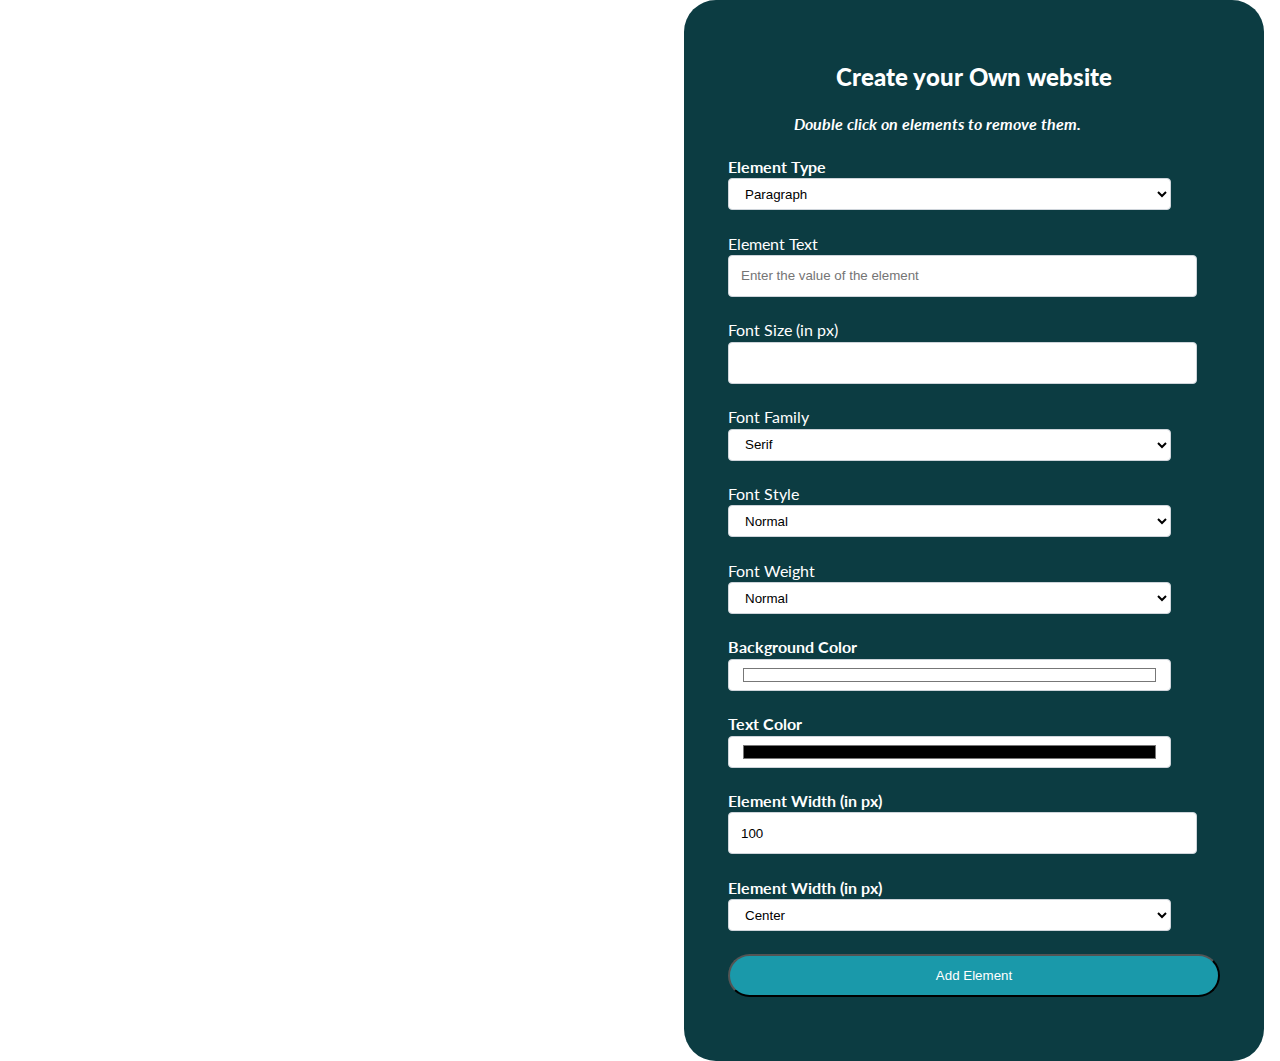
==== commit 8e151b0f: "align+width properties" ====
--- a/index.html
+++ b/index.html
@@ -41,8 +41,8 @@
 		<label for="value" id="name-label"> Element Text</label>
 		<input id="value" type="text" placeholder="Enter the value of the element" class="form-inputs"> </input>
 	  <br>
-	  <label for="fontsize">Font Size</label>
-		  <input id="fontsize" type="fontsize" class="form-inputs"></input>
+	  <label for="fontsize">Font Size (in px)</label>
+		  <input id="fontsize" type="number" class="form-inputs"></input>
 	  <br>
 	  <label for="fontfamily">Font Family</label>
 	  <select type="fontFamily" id="fontFamily" class="form-inputs">
@@ -70,6 +70,16 @@
 	  <br>
 	  <label for="color"><b>Text Color</b></label>
 	  <input id="color" type="color" value="#000000" class="form-inputs"><br>
+	  <label for="elemwidth"><b>Element Width (in px)</b></label>
+	  <input id="elemwidth" type="number" value="100" class="form-inputs">
+	  <br>
+	  <label for="textAlign"><b>Element Width (in px)</b></label>
+	  <select id="textAlign" type="textAlign" class="form-inputs">
+		  <option value="center">Center</option>
+		  <option value="left">Left</option>
+		  <option value="right">Right</option>
+	  </select>
+	  <br>
 	</div>
 		  <div id="imageupload">
 		<label for="image"> Image Height</label>
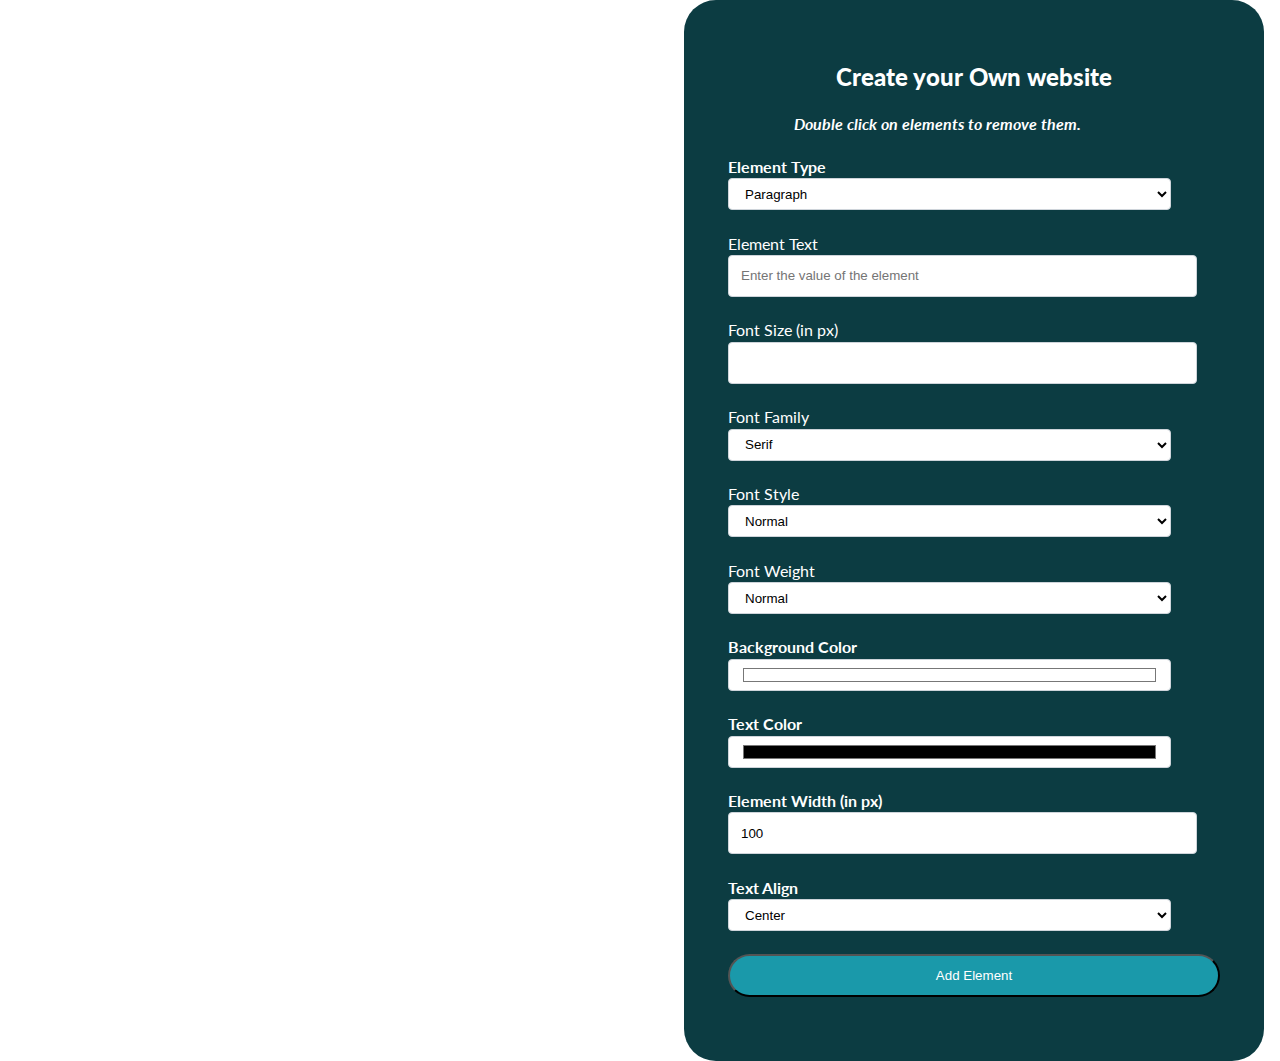
==== commit 16754ce7: "align+width properties" ====
--- a/index.html
+++ b/index.html
@@ -73,7 +73,7 @@
 	  <label for="elemwidth"><b>Element Width (in px)</b></label>
 	  <input id="elemwidth" type="number" value="100" class="form-inputs">
 	  <br>
-	  <label for="textAlign"><b>Element Width (in px)</b></label>
+	  <label for="textAlign"><b>Text Align</b></label>
 	  <select id="textAlign" type="textAlign" class="form-inputs">
 		  <option value="center">Center</option>
 		  <option value="left">Left</option>
